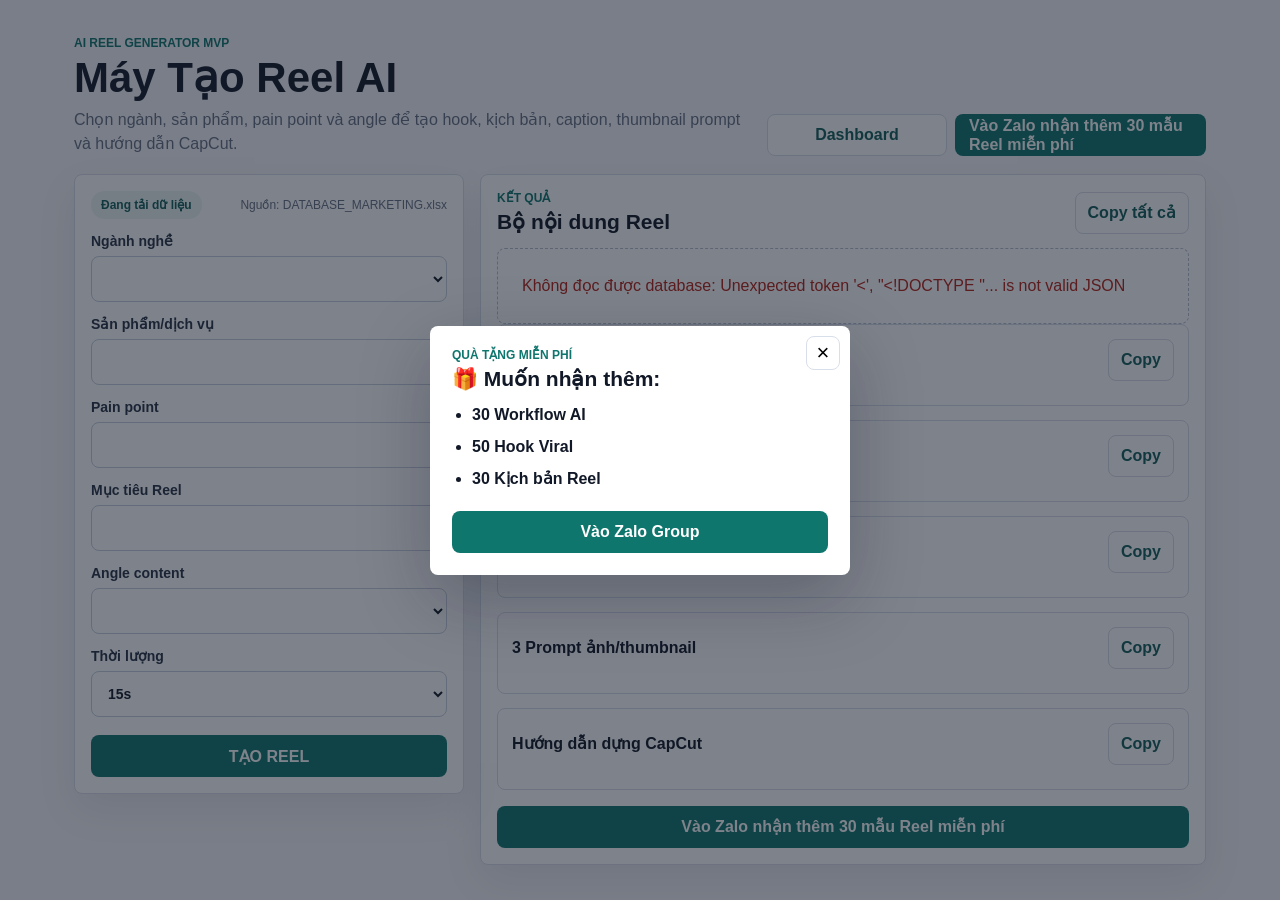
==== index.html @ bac13e65 "Fix Zalo popup link behavior" ====
<!doctype html>
<html lang="vi">
<head>
  <meta charset="utf-8">
  <meta name="viewport" content="width=device-width, initial-scale=1">
  <title>Máy Tạo Reel AI</title>
  <link rel="stylesheet" href="/styles.css">
</head>
<body>
  <main class="app-shell">
    <section class="hero">
      <div>
        <p class="eyebrow">AI Reel Generator MVP</p>
        <h1>Máy Tạo Reel AI</h1>
        <p class="subhead">Chọn ngành, sản phẩm, pain point và angle để tạo hook, kịch bản, caption, thumbnail prompt và hướng dẫn CapCut.</p>
      </div>
      <div class="hero-actions">
        <a class="dashboard-link" href="/dashboard.html" target="_blank" rel="noreferrer">Dashboard</a>
        <a id="zaloTop" class="zalo-link" href="https://zalo.me/g/9uomhrx1pwhmhosltoze" target="_blank" rel="noreferrer">Vào Zalo nhận thêm 30 mẫu Reel miễn phí</a>
      </div>
    </section>

    <section class="workspace">
      <form id="generatorForm" class="panel input-panel">
        <div class="status-row">
          <span id="modeBadge" class="badge">Đang tải dữ liệu</span>
          <span class="small-note">Nguồn: DATABASE_MARKETING.xlsx</span>
        </div>

        <label>
          Ngành nghề
          <select id="industrySelect" name="industryId" required></select>
        </label>

        <label>
          Sản phẩm/dịch vụ
          <select id="productSelect" name="productId" required></select>
        </label>

        <label>
          Pain point
          <select id="painSelect" name="painId" required></select>
        </label>

        <label>
          Mục tiêu Reel
          <select id="goalSelect" name="goalId" required></select>
        </label>

        <label>
          Angle content
          <select id="angleSelect" name="angleId" required></select>
        </label>

        <label>
          Thời lượng
          <select id="durationSelect" name="duration" required>
            <option value="15s">15s</option>
            <option value="25s">25s</option>
            <option value="45s">45s</option>
            <option value="60s">60s</option>
          </select>
        </label>

        <button id="generateButton" class="primary-button" type="submit">TẠO REEL</button>
      </form>

      <section class="panel result-panel">
        <div class="result-header">
          <div>
            <p class="eyebrow">Kết quả</p>
            <h2>Bộ nội dung Reel</h2>
          </div>
          <button id="copyAllButton" class="ghost-button" type="button">Copy tất cả</button>
        </div>

        <div id="emptyState" class="empty-state">
          Chọn dữ liệu bên trái rồi bấm TẠO REEL. Nếu chưa có API key, hệ thống sẽ chạy Demo Mode bằng dữ liệu mẫu.
        </div>

        <div id="loadingState" class="loading-state hidden">Đang tạo nội dung...</div>

        <div id="resultContent" class="result-content hidden">
          <article class="output-block">
            <div class="block-title"><h3>3 Reel hoàn chỉnh</h3><button data-copy-target="reelsOutput" type="button">Copy</button></div>
            <div id="reelsOutput"></div>
          </article>

          <article class="output-block">
            <div class="block-title"><h3>10 Caption</h3><button data-copy-target="captionsOutput" type="button">Copy</button></div>
            <ol id="captionsOutput"></ol>
          </article>

          <article class="output-block">
            <div class="block-title"><h3>5 CTA</h3><button data-copy-target="ctasOutput" type="button">Copy</button></div>
            <ol id="ctasOutput"></ol>
          </article>

          <article class="output-block">
            <div class="block-title"><h3>3 Prompt ảnh/thumbnail</h3><button data-copy-target="imagePromptsOutput" type="button">Copy</button></div>
            <ol id="imagePromptsOutput"></ol>
          </article>

          <article class="output-block">
            <div class="block-title"><h3>Hướng dẫn dựng CapCut</h3><button data-copy-target="capcutOutput" type="button">Copy</button></div>
            <ol id="capcutOutput"></ol>
          </article>
          <a id="zaloBottom" class="zalo-cta" href="https://zalo.me/g/9uomhrx1pwhmhosltoze" target="_blank" rel="noreferrer">Vào Zalo nhận thêm 30 mẫu Reel miễn phí</a>
        </div>
      </section>
    </section>
  </main>

  <div id="zaloPopup" class="popup-backdrop hidden" role="dialog" aria-modal="true" aria-labelledby="zaloPopupTitle">
    <section class="popup-card">
      <button id="popupClose" class="popup-close" type="button" aria-label="Đóng popup">×</button>
      <p class="eyebrow">Quà tặng miễn phí</p>
      <h2 id="zaloPopupTitle">🎁 Muốn nhận thêm:</h2>
      <ul class="gift-list">
        <li>30 Workflow AI</li>
        <li>50 Hook Viral</li>
        <li>30 Kịch bản Reel</li>
      </ul>
      <a id="zaloPopupButton" class="zalo-cta" href="https://zalo.me/g/9uomhrx1pwhmhosltoze" target="_blank" rel="noreferrer">Vào Zalo Group</a>
    </section>
  </div>

  <script src="/app.js"></script>
</body>
</html>
---- styles.css ----
:root {
  --bg: #f6f7fb;
  --surface: #ffffff;
  --ink: #111827;
  --muted: #657084;
  --line: #d8deea;
  --primary: #0f766e;
  --primary-dark: #115e59;
  --accent: #f59e0b;
  --soft: #eef7f5;
  --danger: #b42318;
  --shadow: 0 16px 40px rgba(15, 23, 42, 0.08);
}

* {
  box-sizing: border-box;
}

body {
  margin: 0;
  background: var(--bg);
  color: var(--ink);
  font-family: Arial, Helvetica, sans-serif;
  letter-spacing: 0;
}

button,
select {
  font: inherit;
}

.app-shell {
  width: min(1180px, 100%);
  margin: 0 auto;
  padding: 16px;
}

.hero {
  display: flex;
  flex-direction: column;
  gap: 14px;
  padding: 12px 0 18px;
}

.hero-actions {
  display: grid;
  gap: 8px;
  width: 100%;
}

.eyebrow {
  margin: 0 0 5px;
  color: var(--primary);
  font-size: 12px;
  font-weight: 700;
  text-transform: uppercase;
}

h1,
h2,
h3,
p {
  margin-top: 0;
}

h1 {
  margin-bottom: 8px;
  font-size: 31px;
  line-height: 1.08;
}

h2 {
  margin-bottom: 0;
  font-size: 21px;
}

h3 {
  margin-bottom: 0;
  font-size: 16px;
}

.subhead {
  margin-bottom: 0;
  color: var(--muted);
  line-height: 1.5;
}

.workspace {
  display: grid;
  grid-template-columns: 1fr;
  gap: 16px;
}

.panel {
  background: var(--surface);
  border: 1px solid var(--line);
  border-radius: 8px;
  box-shadow: var(--shadow);
}

.input-panel {
  display: grid;
  gap: 14px;
  padding: 16px;
}

.status-row {
  display: flex;
  flex-wrap: wrap;
  gap: 8px;
  align-items: center;
  justify-content: space-between;
}

.badge {
  display: inline-flex;
  min-height: 28px;
  align-items: center;
  border-radius: 999px;
  padding: 5px 10px;
  background: var(--soft);
  color: var(--primary-dark);
  font-size: 12px;
  font-weight: 700;
}

.small-note {
  color: var(--muted);
  font-size: 12px;
}

label {
  display: grid;
  gap: 7px;
  color: #263244;
  font-size: 14px;
  font-weight: 700;
}

select {
  width: 100%;
  min-height: 46px;
  border: 1px solid #c8d0df;
  border-radius: 8px;
  background: #fff;
  color: var(--ink);
  padding: 0 12px;
}

select:focus {
  outline: 3px solid rgba(15, 118, 110, 0.18);
  border-color: var(--primary);
}

.primary-button,
.zalo-link,
.zalo-cta,
.dashboard-link,
.ghost-button,
.block-title button {
  min-height: 42px;
  border-radius: 8px;
  border: 0;
  cursor: pointer;
  font-weight: 700;
  text-decoration: none;
}

.primary-button {
  margin-top: 4px;
  background: var(--primary);
  color: #fff;
  letter-spacing: 0;
}

.primary-button:hover,
.zalo-link:hover,
.zalo-cta:hover {
  background: var(--primary-dark);
}

.primary-button:disabled {
  cursor: wait;
  opacity: 0.7;
}

.zalo-link,
.zalo-cta,
.dashboard-link {
  display: inline-flex;
  align-items: center;
  justify-content: center;
  width: 100%;
  padding: 0 14px;
}

.zalo-link,
.zalo-cta {
  background: var(--primary);
  color: #fff;
}

.dashboard-link {
  border: 1px solid var(--line);
  background: #fff;
  color: var(--primary-dark);
}

.result-panel {
  min-height: 360px;
  padding: 16px;
}

.result-header {
  display: flex;
  gap: 10px;
  align-items: center;
  justify-content: space-between;
  margin-bottom: 14px;
}

.ghost-button,
.block-title button {
  border: 1px solid var(--line);
  background: #fff;
  color: var(--primary-dark);
  padding: 0 12px;
}

.empty-state,
.loading-state {
  border: 1px dashed #b7c1d2;
  border-radius: 8px;
  color: var(--muted);
  line-height: 1.6;
  padding: 24px;
}

.loading-state {
  color: var(--primary-dark);
  background: var(--soft);
}

.hidden {
  display: none;
}

.result-content {
  display: grid;
  gap: 14px;
}

.dashboard-grid {
  display: grid;
  grid-template-columns: repeat(2, 1fr);
  gap: 12px;
  margin-bottom: 16px;
}

.metric-card {
  min-height: 105px;
  border: 1px solid var(--line);
  border-radius: 8px;
  background: #fff;
  padding: 16px;
  box-shadow: var(--shadow);
}

.metric-card span {
  display: block;
  margin-bottom: 10px;
  color: var(--muted);
  font-size: 13px;
  font-weight: 700;
}

.metric-card strong {
  font-size: 32px;
  line-height: 1;
}

.dashboard-workspace {
  grid-template-columns: 1fr;
}

.ranking-list {
  padding-left: 0;
  list-style: none;
}

.ranking-list li {
  display: flex;
  justify-content: space-between;
  gap: 12px;
  border-bottom: 1px solid var(--line);
  padding: 10px 0;
}

.output-block {
  border: 1px solid var(--line);
  border-radius: 8px;
  padding: 14px;
  background: #fff;
}

.block-title {
  display: flex;
  gap: 10px;
  align-items: center;
  justify-content: space-between;
  margin-bottom: 10px;
}

ol {
  margin: 0;
  padding-left: 20px;
}

li {
  margin-bottom: 8px;
  line-height: 1.5;
}

.reel-card {
  border-top: 1px solid var(--line);
  padding-top: 12px;
  margin-top: 12px;
}

.reel-card:first-child {
  border-top: 0;
  padding-top: 0;
  margin-top: 0;
}

.reel-card h4 {
  margin: 0 0 12px;
  font-size: 18px;
}

.reel-hook {
  margin-bottom: 12px;
  padding: 12px;
  border-radius: 8px;
  background: #fff7ed;
  border: 1px solid #fed7aa;
  line-height: 1.55;
}

.scene-time {
  margin-bottom: 8px;
  color: var(--primary-dark);
  font-weight: 800;
}

.scene {
  margin: 0 0 10px;
  padding: 10px;
  border-radius: 8px;
  background: #f8fafc;
  line-height: 1.5;
}

.scene strong {
  color: var(--primary-dark);
}

pre {
  max-height: 300px;
  overflow: auto;
  white-space: pre-wrap;
  word-break: break-word;
  margin: 0;
  color: #263244;
  font-family: Consolas, Monaco, monospace;
  font-size: 12px;
  line-height: 1.5;
}

.zalo-cta {
  margin-top: 2px;
}

.error {
  color: var(--danger);
}

.popup-backdrop {
  position: fixed;
  inset: 0;
  z-index: 20;
  display: flex;
  align-items: center;
  justify-content: center;
  padding: 18px;
  background: rgba(17, 24, 39, 0.54);
}

.popup-card {
  position: relative;
  width: min(420px, 100%);
  border-radius: 8px;
  background: #fff;
  padding: 22px;
  box-shadow: 0 24px 70px rgba(15, 23, 42, 0.28);
}

.popup-card h2 {
  margin-bottom: 12px;
}

.popup-close {
  position: absolute;
  top: 10px;
  right: 10px;
  width: 34px;
  height: 34px;
  border: 1px solid var(--line);
  border-radius: 8px;
  background: #fff;
  cursor: pointer;
  font-size: 22px;
  line-height: 1;
}

.gift-list {
  margin: 0 0 18px;
  padding-left: 20px;
  line-height: 1.7;
  font-weight: 700;
}

@media (min-width: 860px) {
  .app-shell {
    padding: 24px;
  }

  .hero {
    flex-direction: row;
    align-items: end;
    justify-content: space-between;
  }

  h1 {
    font-size: 42px;
  }

  .hero-actions {
    display: flex;
    width: auto;
  }

  .zalo-link,
  .dashboard-link {
    width: auto;
    min-width: 180px;
  }

  .workspace {
    grid-template-columns: 390px 1fr;
    align-items: start;
  }

  .dashboard-grid {
    grid-template-columns: repeat(4, 1fr);
  }

  .dashboard-workspace {
    grid-template-columns: 1fr 1fr;
  }

  .input-panel {
    position: sticky;
    top: 16px;
  }
}
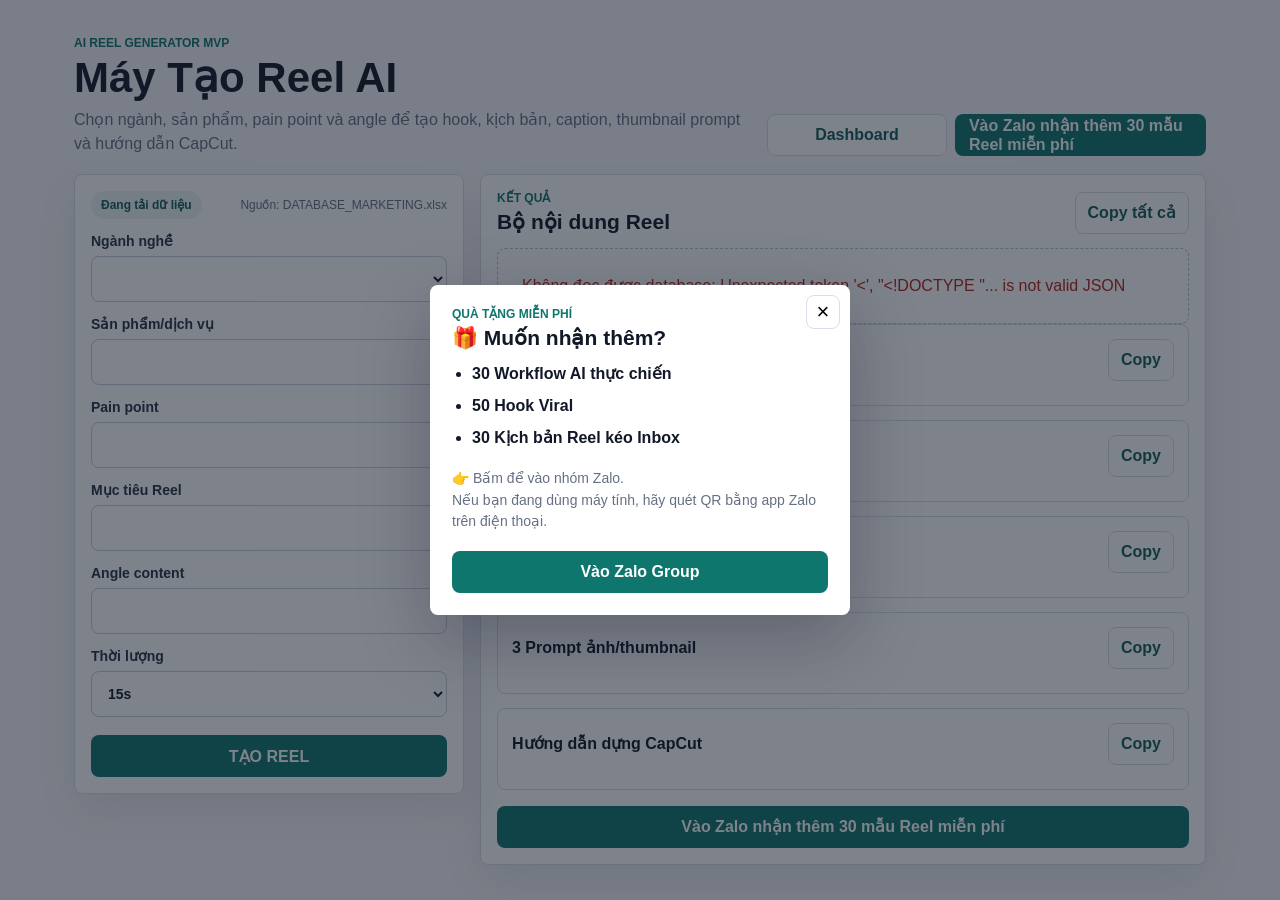
==== commit b1aba0ca: "Clarify Zalo QR login in popup" ====
--- a/index.html
+++ b/index.html
@@ -16,7 +16,7 @@
       </div>
       <div class="hero-actions">
         <a class="dashboard-link" href="/dashboard.html" target="_blank" rel="noreferrer">Dashboard</a>
-        <a id="zaloTop" class="zalo-link" href="https://zalo.me/g/9uomhrx1pwhmhosltoze" target="_blank" rel="noreferrer">Vào Zalo nhận thêm 30 mẫu Reel miễn phí</a>
+        <a id="zaloTop" class="zalo-link" href="https://zalo.me/g/9uomhrx1pwhmhosltoze" target="_blank" rel="noopener noreferrer">Vào Zalo nhận thêm 30 mẫu Reel miễn phí</a>
       </div>
     </section>
 
@@ -105,7 +105,7 @@
             <div class="block-title"><h3>Hướng dẫn dựng CapCut</h3><button data-copy-target="capcutOutput" type="button">Copy</button></div>
             <ol id="capcutOutput"></ol>
           </article>
-          <a id="zaloBottom" class="zalo-cta" href="https://zalo.me/g/9uomhrx1pwhmhosltoze" target="_blank" rel="noreferrer">Vào Zalo nhận thêm 30 mẫu Reel miễn phí</a>
+          <a id="zaloBottom" class="zalo-cta" href="https://zalo.me/g/9uomhrx1pwhmhosltoze" target="_blank" rel="noopener noreferrer">Vào Zalo nhận thêm 30 mẫu Reel miễn phí</a>
         </div>
       </section>
     </section>
@@ -115,13 +115,14 @@
     <section class="popup-card">
       <button id="popupClose" class="popup-close" type="button" aria-label="Đóng popup">×</button>
       <p class="eyebrow">Quà tặng miễn phí</p>
-      <h2 id="zaloPopupTitle">🎁 Muốn nhận thêm:</h2>
+      <h2 id="zaloPopupTitle">🎁 Muốn nhận thêm?</h2>
       <ul class="gift-list">
-        <li>30 Workflow AI</li>
+        <li>30 Workflow AI thực chiến</li>
         <li>50 Hook Viral</li>
-        <li>30 Kịch bản Reel</li>
+        <li>30 Kịch bản Reel kéo Inbox</li>
       </ul>
-      <a id="zaloPopupButton" class="zalo-cta" href="https://zalo.me/g/9uomhrx1pwhmhosltoze" target="_blank" rel="noreferrer">Vào Zalo Group</a>
+      <p class="popup-note">👉 Bấm để vào nhóm Zalo.<br>Nếu bạn đang dùng máy tính, hãy quét QR bằng app Zalo trên điện thoại.</p>
+      <a id="zaloPopupButton" class="zalo-cta" href="https://zalo.me/g/9uomhrx1pwhmhosltoze" target="_blank" rel="noopener noreferrer">Vào Zalo Group</a>
     </section>
   </div>
 
--- a/styles.css
+++ b/styles.css
@@ -430,6 +430,13 @@
   font-weight: 700;
 }
 
+.popup-note {
+  margin-bottom: 16px;
+  color: var(--muted);
+  font-size: 14px;
+  line-height: 1.55;
+}
+
 @media (min-width: 860px) {
   .app-shell {
     padding: 24px;
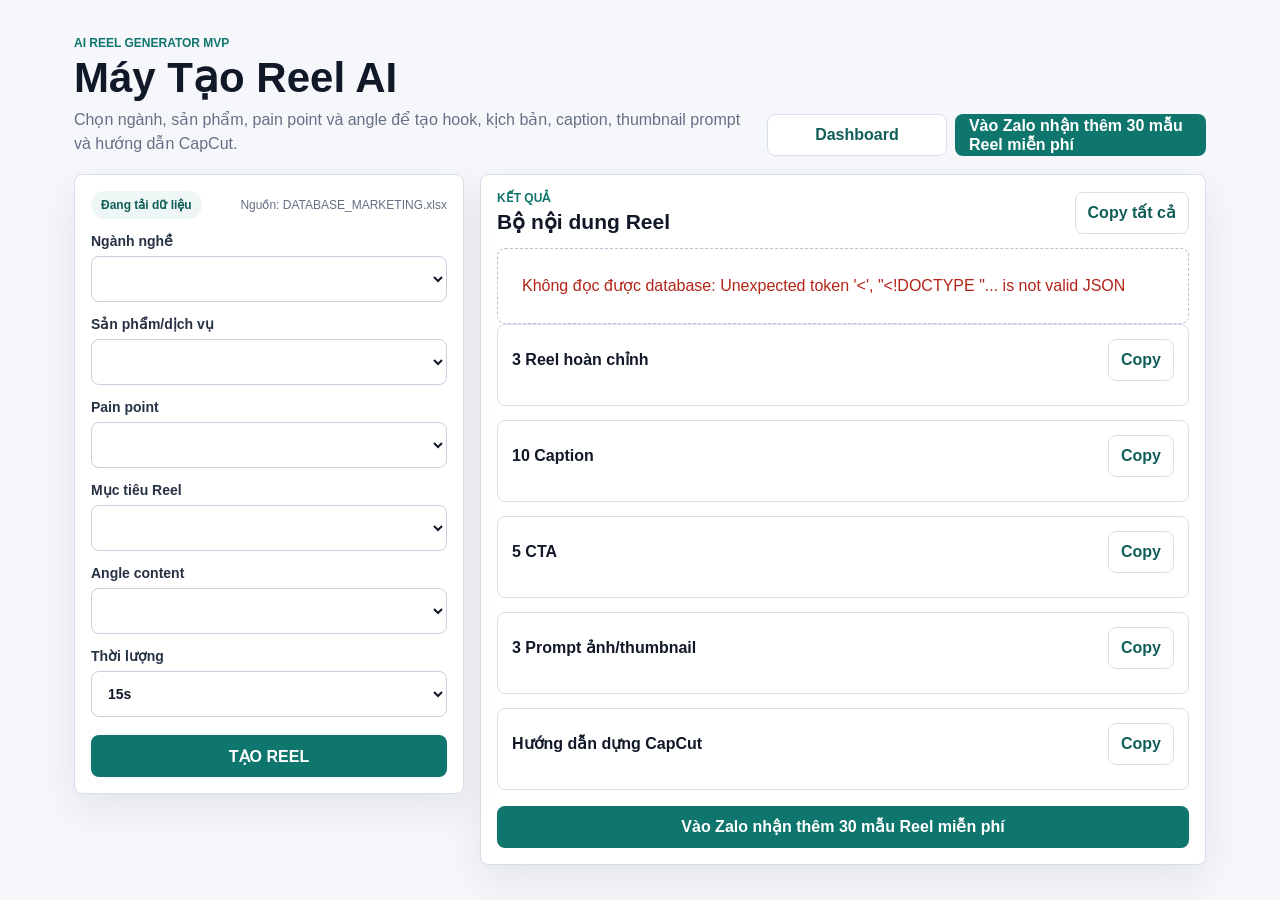
==== commit 0019c154: "Add Zalo landing page flow" ====
--- a/index.html
+++ b/index.html
@@ -16,7 +16,7 @@
       </div>
       <div class="hero-actions">
         <a class="dashboard-link" href="/dashboard.html" target="_blank" rel="noreferrer">Dashboard</a>
-        <a id="zaloTop" class="zalo-link" href="https://zalo.me/g/9uomhrx1pwhmhosltoze" target="_blank" rel="noopener noreferrer">Vào Zalo nhận thêm 30 mẫu Reel miễn phí</a>
+        <a id="zaloTop" class="zalo-link" href="./zalo.html" target="_blank" rel="noopener noreferrer">Vào Zalo nhận thêm 30 mẫu Reel miễn phí</a>
       </div>
     </section>
 
@@ -105,7 +105,7 @@
             <div class="block-title"><h3>Hướng dẫn dựng CapCut</h3><button data-copy-target="capcutOutput" type="button">Copy</button></div>
             <ol id="capcutOutput"></ol>
           </article>
-          <a id="zaloBottom" class="zalo-cta" href="https://zalo.me/g/9uomhrx1pwhmhosltoze" target="_blank" rel="noopener noreferrer">Vào Zalo nhận thêm 30 mẫu Reel miễn phí</a>
+          <a id="zaloBottom" class="zalo-cta" href="./zalo.html" target="_blank" rel="noopener noreferrer">Vào Zalo nhận thêm 30 mẫu Reel miễn phí</a>
         </div>
       </section>
     </section>
@@ -122,7 +122,7 @@
         <li>30 Kịch bản Reel kéo Inbox</li>
       </ul>
       <p class="popup-note">👉 Bấm để vào nhóm Zalo.<br>Nếu bạn đang dùng máy tính, hãy quét QR bằng app Zalo trên điện thoại.</p>
-      <a id="zaloPopupButton" class="zalo-cta" href="https://zalo.me/g/9uomhrx1pwhmhosltoze" target="_blank" rel="noopener noreferrer">Vào Zalo Group</a>
+      <a id="zaloPopupButton" class="zalo-cta" href="./zalo.html" target="_blank" rel="noopener noreferrer">Vào Zalo Group</a>
     </section>
   </div>
 
--- a/styles.css
+++ b/styles.css
@@ -396,6 +396,10 @@
   background: rgba(17, 24, 39, 0.54);
 }
 
+.popup-backdrop.hidden {
+  display: none !important;
+}
+
 .popup-card {
   position: relative;
   width: min(420px, 100%);
@@ -437,6 +441,36 @@
   line-height: 1.55;
 }
 
+.zalo-page {
+  min-height: 100vh;
+  display: flex;
+  align-items: center;
+  justify-content: center;
+  padding: 18px;
+}
+
+.zalo-page-card {
+  width: min(520px, 100%);
+  border: 1px solid var(--line);
+  border-radius: 8px;
+  background: #fff;
+  box-shadow: var(--shadow);
+  padding: 22px;
+}
+
+.zalo-gift-list {
+  margin-top: 12px;
+}
+
+.zalo-page-button {
+  min-height: 52px;
+  margin-bottom: 10px;
+}
+
+.zalo-back-link {
+  min-height: 42px;
+}
+
 @media (min-width: 860px) {
   .app-shell {
     padding: 24px;
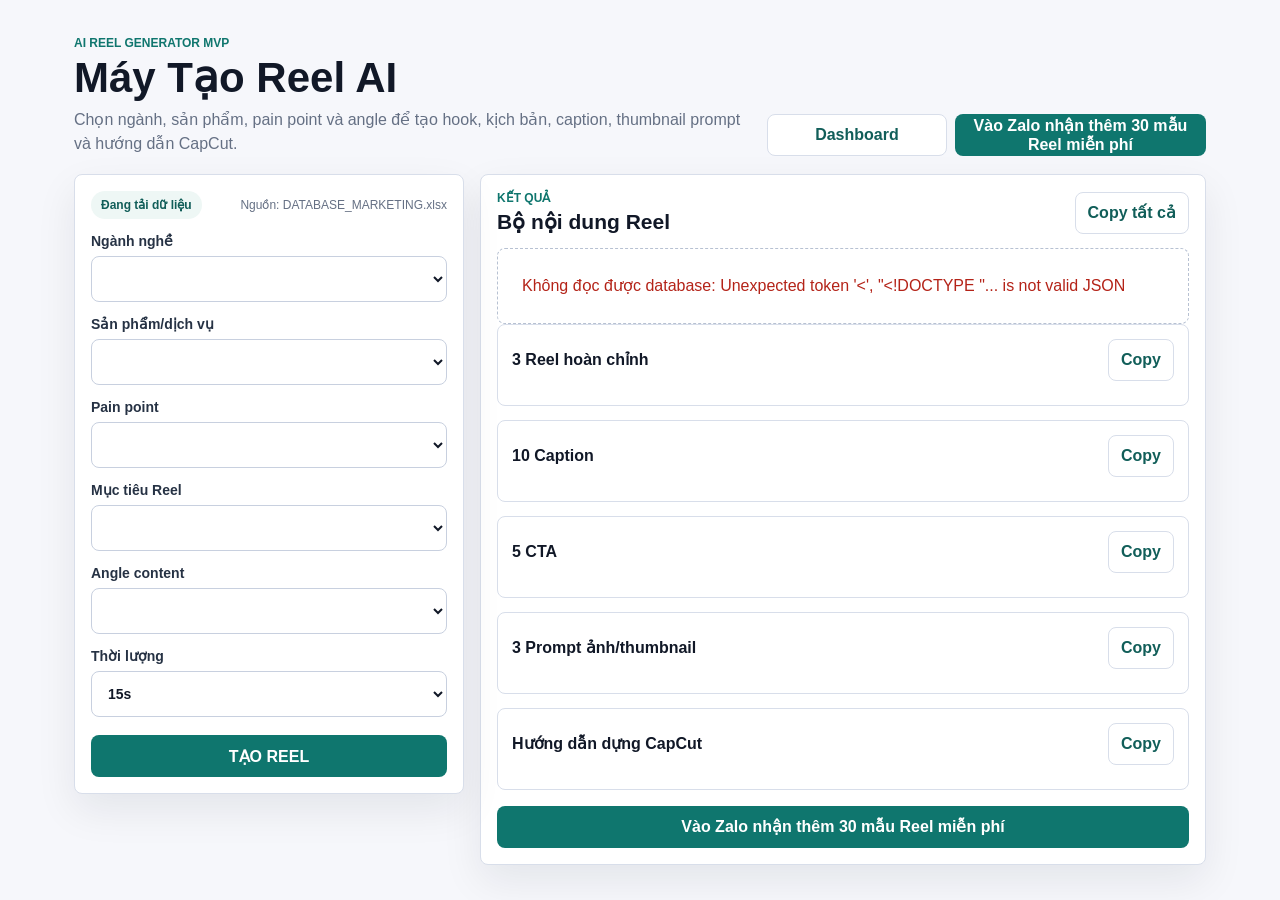
==== commit dada44d0: "Show Zalo modal before landing page" ====
--- a/index.html
+++ b/index.html
@@ -16,7 +16,7 @@
       </div>
       <div class="hero-actions">
         <a class="dashboard-link" href="/dashboard.html" target="_blank" rel="noreferrer">Dashboard</a>
-        <a id="zaloTop" class="zalo-link" href="./zalo.html" target="_blank" rel="noopener noreferrer">Vào Zalo nhận thêm 30 mẫu Reel miễn phí</a>
+        <button id="zaloTop" class="zalo-link" type="button">Vào Zalo nhận thêm 30 mẫu Reel miễn phí</button>
       </div>
     </section>
 
@@ -105,24 +105,26 @@
             <div class="block-title"><h3>Hướng dẫn dựng CapCut</h3><button data-copy-target="capcutOutput" type="button">Copy</button></div>
             <ol id="capcutOutput"></ol>
           </article>
-          <a id="zaloBottom" class="zalo-cta" href="./zalo.html" target="_blank" rel="noopener noreferrer">Vào Zalo nhận thêm 30 mẫu Reel miễn phí</a>
+          <button id="zaloBottom" class="zalo-cta" type="button">Vào Zalo nhận thêm 30 mẫu Reel miễn phí</button>
         </div>
       </section>
     </section>
   </main>
 
-  <div id="zaloPopup" class="popup-backdrop hidden" role="dialog" aria-modal="true" aria-labelledby="zaloPopupTitle">
-    <section class="popup-card">
+  <div id="zaloPopup" class="zalo-modal-backdrop hidden" role="dialog" aria-modal="true" aria-labelledby="zaloPopupTitle">
+    <section class="zalo-modal">
       <button id="popupClose" class="popup-close" type="button" aria-label="Đóng popup">×</button>
       <p class="eyebrow">Quà tặng miễn phí</p>
-      <h2 id="zaloPopupTitle">🎁 Muốn nhận thêm?</h2>
+      <h2 id="zaloPopupTitle">🎁 Nhận quà trong nhóm Zalo</h2>
+      <p class="subhead">Bạn sẽ nhận miễn phí:</p>
       <ul class="gift-list">
         <li>30 Workflow AI thực chiến</li>
         <li>50 Hook Viral</li>
         <li>30 Kịch bản Reel kéo Inbox</li>
       </ul>
-      <p class="popup-note">👉 Bấm để vào nhóm Zalo.<br>Nếu bạn đang dùng máy tính, hãy quét QR bằng app Zalo trên điện thoại.</p>
-      <a id="zaloPopupButton" class="zalo-cta" href="./zalo.html" target="_blank" rel="noopener noreferrer">Vào Zalo Group</a>
+      <p class="popup-note">Nếu bạn đang dùng máy tính, Zalo có thể yêu cầu quét QR bằng app Zalo trên điện thoại.</p>
+      <a id="zaloPopupButton" class="zalo-cta" href="./zalo.html" target="_blank" rel="noopener noreferrer">VÀO NHÓM ZALO</a>
+      <button id="zaloLaterButton" class="zalo-later-button" type="button">Để sau</button>
     </section>
   </div>
 
--- a/styles.css
+++ b/styles.css
@@ -400,6 +400,36 @@
   display: none !important;
 }
 
+.zalo-modal-backdrop {
+  position: fixed;
+  inset: 0;
+  z-index: 9999;
+  display: flex;
+  align-items: center;
+  justify-content: center;
+  padding: 18px;
+  background: rgba(15, 23, 42, 0.65);
+  backdrop-filter: blur(3px);
+}
+
+.zalo-modal-backdrop.hidden {
+  display: none !important;
+}
+
+.zalo-modal {
+  position: relative;
+  width: min(440px, calc(100% - 32px));
+  border-radius: 18px;
+  background: #fff;
+  padding: 24px;
+  box-shadow: 0 24px 80px rgba(0, 0, 0, 0.25);
+}
+
+.zalo-modal .zalo-cta {
+  min-height: 52px;
+  margin-bottom: 10px;
+}
+
 .popup-card {
   position: relative;
   width: min(420px, 100%);
@@ -471,6 +501,17 @@
   min-height: 42px;
 }
 
+.zalo-later-button {
+  width: 100%;
+  min-height: 42px;
+  border: 1px solid var(--line);
+  border-radius: 8px;
+  background: #fff;
+  color: var(--primary-dark);
+  cursor: pointer;
+  font-weight: 700;
+}
+
 @media (min-width: 860px) {
   .app-shell {
     padding: 24px;
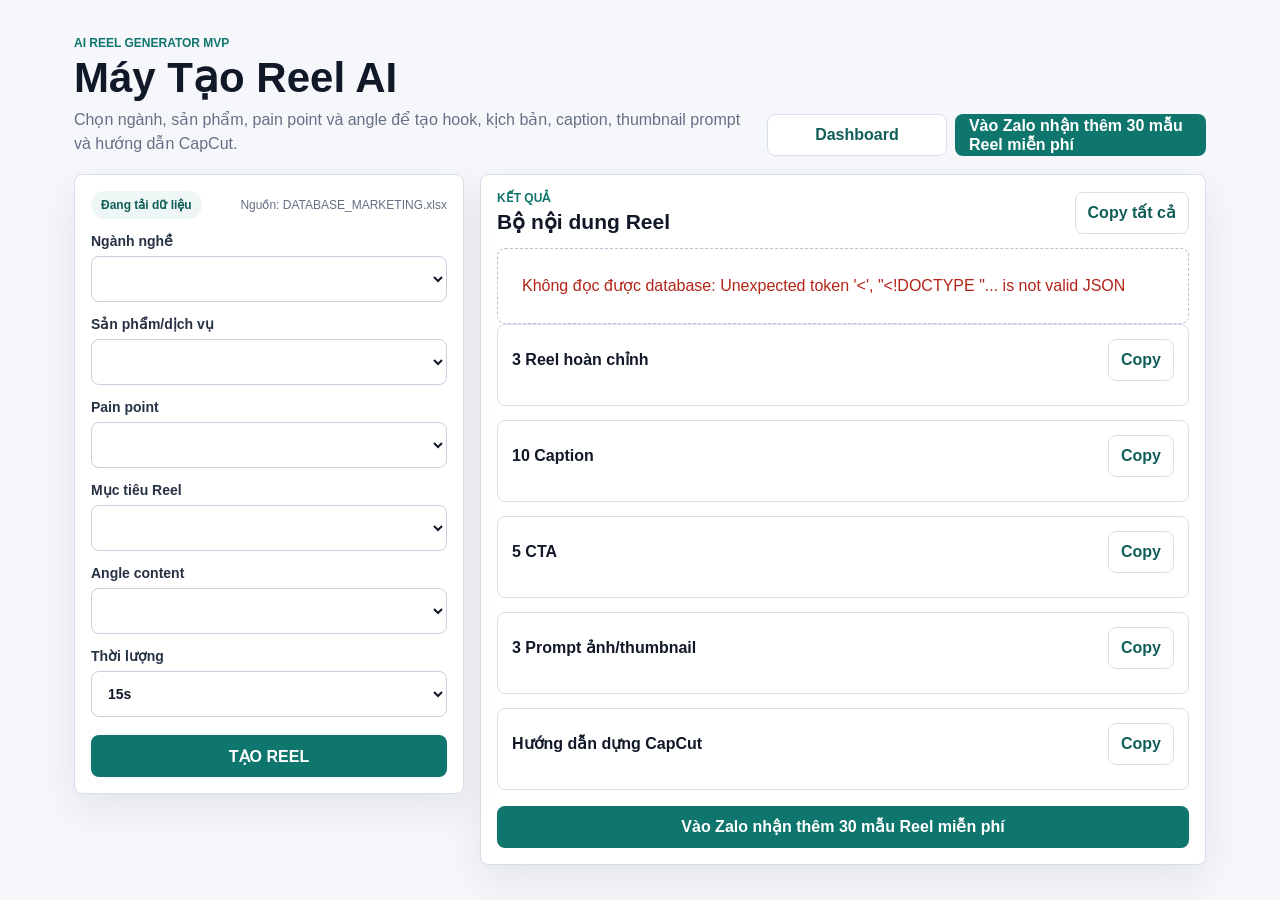
==== commit 25d5022f: "Add Zalo trigger fallback and asset versioning" ====
--- a/index.html
+++ b/index.html
@@ -4,7 +4,7 @@
   <meta charset="utf-8">
   <meta name="viewport" content="width=device-width, initial-scale=1">
   <title>Máy Tạo Reel AI</title>
-  <link rel="stylesheet" href="/styles.css">
+  <link rel="stylesheet" href="/styles.css?v=modal-flow-001">
 </head>
 <body>
   <main class="app-shell">
@@ -16,7 +16,7 @@
       </div>
       <div class="hero-actions">
         <a class="dashboard-link" href="/dashboard.html" target="_blank" rel="noreferrer">Dashboard</a>
-        <button id="zaloTop" class="zalo-link" type="button">Vào Zalo nhận thêm 30 mẫu Reel miễn phí</button>
+        <a id="zaloTop" class="zalo-link" href="./zalo.html" target="_blank" rel="noopener noreferrer" data-zalo-trigger>Vào Zalo nhận thêm 30 mẫu Reel miễn phí</a>
       </div>
     </section>
 
@@ -105,7 +105,7 @@
             <div class="block-title"><h3>Hướng dẫn dựng CapCut</h3><button data-copy-target="capcutOutput" type="button">Copy</button></div>
             <ol id="capcutOutput"></ol>
           </article>
-          <button id="zaloBottom" class="zalo-cta" type="button">Vào Zalo nhận thêm 30 mẫu Reel miễn phí</button>
+          <a id="zaloBottom" class="zalo-cta" href="./zalo.html" target="_blank" rel="noopener noreferrer" data-zalo-trigger>Vào Zalo nhận thêm 30 mẫu Reel miễn phí</a>
         </div>
       </section>
     </section>
@@ -128,6 +128,6 @@
     </section>
   </div>
 
-  <script src="/app.js"></script>
+  <script src="/app.js?v=modal-flow-001"></script>
 </body>
 </html>
